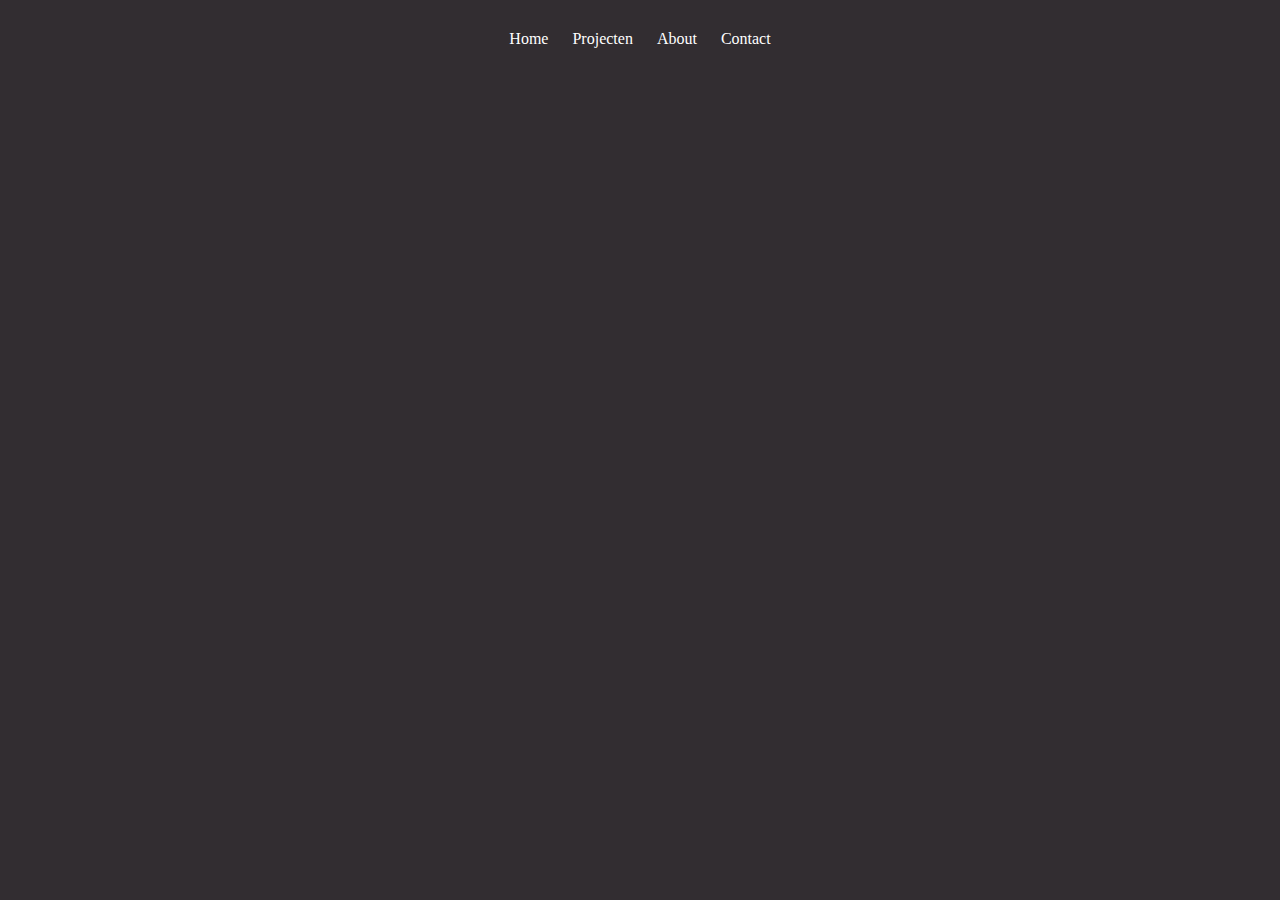
==== Files/pages/about.html @ 40b50b65 "commit" ====
<!DOCTYPE html>
<html lang="en">
<head>
    <meta charset="UTF-8">
    <meta http-equiv="X-UA-Compatible" content="IE=edge">
    <meta name="viewport" content="width=device-width, initial-scale=1.0">
    <title>Document</title>
    <link rel="stylesheet" href="../style/style.css">
    
</head>
<body>
    <div class="nav">
        <ul>
            <li><a href="../index.html">Home</a></li>
            <li><a href="project.html">Projecten</a></li>
            <li><a href="about.html">About</a></li>
            <li><a href="contact.html">Contact</a></li>
        </ul>
    </div>

</body>
</html>
---- Files/style/style.css ----
*{
    background-color: #322d31;
    margin: 0;
    padding: 0;
}

nav{
    position: relative;
}
  
ul {
    margin:0;
    padding:0;
    list-style-type:none;
    text-align:center;
    text-decoration: none;
    padding: 20px;
    
}
li {
    display:inline-block;
    padding: 10px;
    text-decoration: none;
}

li a{
    color: white;
    text-decoration: none;

}

.center{
    position: relative;
    display: flex;
    align-items: center;
    justify-content: center;
    width: 100%;
    height: 90vh;
}

h1{
    color: white;
}
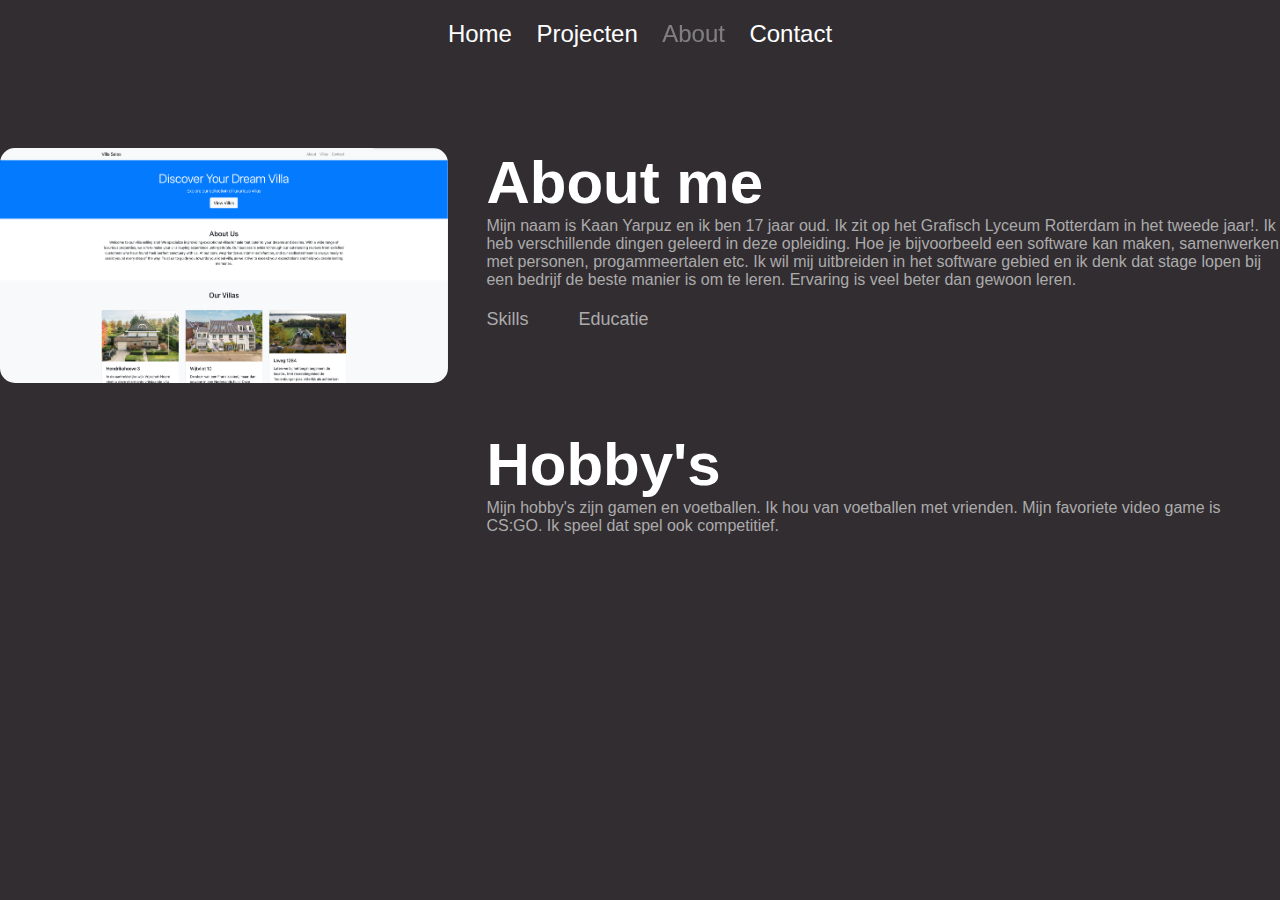
==== commit 5bb58df5: "changes" ====
--- a/Files/pages/about.html
+++ b/Files/pages/about.html
@@ -1,22 +1,64 @@
 <!DOCTYPE html>
 <html lang="en">
+
 <head>
     <meta charset="UTF-8">
     <meta http-equiv="X-UA-Compatible" content="IE=edge">
     <meta name="viewport" content="width=device-width, initial-scale=1.0">
     <title>Document</title>
     <link rel="stylesheet" href="../style/style.css">
-    
+
+
 </head>
+
 <body>
     <div class="nav">
         <ul>
             <li><a href="../index.html">Home</a></li>
             <li><a href="project.html">Projecten</a></li>
-            <li><a href="about.html">About</a></li>
+            <li><a href="about.html" class="active-page">About</a></li>
             <li><a href="contact.html">Contact</a></li>
         </ul>
     </div>
 
+    <div class="about">
+        <div class="container">
+            <div class="line">
+                <div class="about-col-1">
+                    <img src="../media/project1.png" alt="">
+                </div>
+                <div class="about-col-2">
+                    <h1 class="sub-title">About me</h1>
+                    <p>Mijn naam is Kaan Yarpuz en ik ben 17 jaar oud. Ik zit op het Grafisch Lyceum Rotterdam in het
+                        tweede jaar!. Ik heb verschillende dingen geleerd in deze opleiding. Hoe je bijvoorbeeld een
+                        software kan maken, samenwerken met personen, progammeertalen etc. Ik wil mij uitbreiden in het
+                        software gebied en ik denk dat stage lopen bij een bedrijf de beste manier is om te leren.
+                        Ervaring is veel beter dan gewoon leren.</p>
+
+                    <div class="tab-titles">
+                        <p class="tab-links" onclick="opentab(event, 'skills')">Skills</p>
+                        <p class="tab-links" onclick="opentab(event, 'education')">Educatie</p>
+                    </div>
+                    <div class="tab-contents" id="skills">
+                        <ul>
+                            <li><span>Programming language:</span><br>HTML<br>CSS<br>Python<br>Javascript<br>C#<br>PHP
+                            </li>
+                        </ul>
+                    </div>
+                    <div class="tab-contents" id="education">
+                        <ul>
+                            <li><span>Educatie:</span><br>Grafisch Lyceum Rotterdam (2022-2023)</li>
+                        </ul>
+                    </div>
+                    <h1 class="sub-title2">Hobby's</h1>
+                    <p>Mijn hobby's zijn gamen en voetballen. Ik hou van voetballen met vrienden. Mijn favoriete video
+                        game is CS:GO. Ik speel dat spel ook competitief.</p>
+                </div>
+            </div>
+        </div>
+    </div>
+
+    <script src="../js/about.js"></script>
 </body>
+
 </html>--- a/Files/style/style.css
+++ b/Files/style/style.css
@@ -1,43 +1,361 @@
-*{
-    background-color: #322d31;
+* {
     margin: 0;
     padding: 0;
-}
-
-nav{
-    position: relative;
-}
-  
+    font-family: 'PT Sans', sans-serif;
+}
+
+
+
+body {
+    background-color: rgb(50, 45, 49);
+}
+
+#projects body {
+    width: 100%;
+    min-height: 100vh;
+    display: grid;
+    place-items: center;
+}
+
 ul {
-    margin:0;
-    padding:0;
-    list-style-type:none;
-    text-align:center;
+    margin: 0;
+    padding: 0;
+    list-style-type: none;
+    text-align: center;
     text-decoration: none;
-    padding: 20px;
-    
-}
+    padding: 10px;
+
+
+}
+
 li {
-    display:inline-block;
+    display: inline-block;
+    padding-left: 50px;
     padding: 10px;
     text-decoration: none;
 }
 
-li a{
+li a {
     color: white;
     text-decoration: none;
-
-}
-
-.center{
-    position: relative;
+    font-size: 1.5em;
+    position: relative
+}
+
+.nav ul li a::after {
+    content: '';
+    width: 0;
+    height: 3px;
+    background: #03e9f4;
+    position: absolute;
+    left: 0;
+    bottom: -6px;
+    transition: 0.5s;
+}
+
+.nav ul li a:hover::after {
+    width: 100%;
+}
+
+.nav ul li a.active-page{
+    filter: brightness(50%);
+}
+
+.center {
+    position: absolute;
     display: flex;
     align-items: center;
     justify-content: center;
     width: 100%;
     height: 90vh;
-}
-
-h1{
-    color: white;
+    font-weight: 900;
+    font-size: 3.5em;
+}
+
+
+.center .letter {
+    display: inline-block;
+    line-height: 1em;
+}
+
+.center .text-wrapper {
+    position: relative;
+    display: inline-block;
+    padding-top: 0.1em;
+    padding-right: 0.05em;
+    padding-bottom: 0.15em;
+}
+
+.center .line {
+    opacity: 0;
+    position: absolute;
+    left: 0;
+    height: 3px;
+    width: 100%;
+    background-color: #fff;
+    transform-origin: 0 0;
+}
+
+.center .line1 {
+    top: 0;
+}
+
+.center .line2 {
+    bottom: 0;
+}
+
+h1 {
+    color: white;
+}
+
+.contact {
+    position: absolute;
+    top: 50%;
+    left: 50%;
+    width: 400px;
+    padding: 40px;
+    transform: translate(-50%, -50%);
+    box-sizing: border-box;
+    box-shadow: 0 15px 25px rgba(0, 0, 0, .6);
+    border-radius: 10px;
+}
+
+.contact h2 {
+    margin: 0 0 30px;
+    padding: 0;
+    color: #fff;
+    text-align: center;
+}
+
+.contact .user-box {
+    position: relative;
+}
+
+.contact .user-box input {
+    width: 100%;
+    padding: 10px 0;
+    font-size: 16px;
+    color: #fff;
+    margin-bottom: 30px;
+    border: none;
+    border-bottom: 1px solid #fff;
+    outline: none;
+    background: transparent;
+}
+
+.contact .user-box label {
+    position: absolute;
+    top: 0;
+    left: 0;
+    padding: 10px 0;
+    font-size: 16px;
+    color: #fff;
+    pointer-events: none;
+    transition: .5s;
+}
+
+.contact .user-box input:focus~label,
+.contact .user-box input:valid~label {
+    top: -20px;
+    left: 0;
+    color: #03e9f4;
+    font-size: 12px;
+}
+
+video {
+    position: relative;
+    top: 0;
+    left: 0;
+    width: 100%;
+    height: 100%;
+    display: block;
+    object-fit: cover;
+    z-index: -1;
+}
+
+video {
+    position: absolute;
+    top: 0;
+    left: 0;
+    width: 100%;
+    height: 100%;
+    display: block;
+    object-fit: cover;
+    z-index: -1;
+    filter: brightness(50%);
+}
+
+.homepage {
+    width: 100%;
+    height: 30vh;
+    margin-bottom: 50px;
+}
+
+.inner {
+    height: 100%;
+    display: flex;
+    justify-content: center;
+    align-items: center;
+    text-align: center;
+}
+
+
+
+
+.photos {
+    display: grid;
+    grid-template-columns: 1fr 1fr 1fr;
+    column-gap: 10px;
+    margin-left: 40px;
+    margin-bottom: 100px;
+}
+
+.column h3 {
+    text-align: center;
+    color: white;
+}
+
+h2 {
+    text-align: center;
+}
+
+.row {
+    width: 90%;
+    display: grid;
+    grid-template-columns: repeat(2, 1fr);
+    grid-gap: 50px 30px;
+    color: white;
+    margin-bottom: 90px;
+
+}
+
+.row .left {
+    overflow: hidden;
+}
+
+.row .left img {
+    width: 100%;
+    height: 100%;
+    object-fit: cover;
+
+}
+
+.row .right {
+    display: flex;
+    align-items: center;
+}
+
+.row .right .content {
+    padding-left: 20px;
+}
+
+.row .right .content p {
+    font-size: 16px;
+    line-height: 26px;
+    padding-bottom: 15px;
+
+}
+
+
+
+@media (max-width: 991px∂) {
+    .row .right .content {
+        padding-left: 0;
+    }
+
+}
+
+@media (max-width: 760px) {
+    .row {
+        width: 100%;
+        grid-template-columns: 1fr;
+    }
+
+}
+
+h2 {
+    color: white;
+}
+
+.about {
+    padding: 80px 0;
+    color: #ababab;
+}
+
+.line {
+    display: flex;
+    justify-content: space-between;
+    flex-wrap: wrap;
+}
+
+.about-col-1 {
+    flex-basis: 35%;
+}
+
+.about-col-1 img {
+    width: 100%;
+    border-radius: 15px;
+}
+
+.about-col-2 {
+    flex-basis: 62%;
+}
+
+.sub-title {
+    font-size: 60px;
+    font-weight: 600;
+    color: #fff;
+}
+
+.sub-title2 {
+    font-size: 60px;
+    font-weight: 600;
+    color: #fff;
+    margin-top: 100px;
+}
+
+
+.tab-titles {
+    display: flex;
+    margin: 20px 0 40px;
+}
+
+.tab-links {
+    margin-right: 50px;
+    font-size: 18px;
+    font-weight: 500;
+    cursor: pointer;
+    position: relative;
+}
+
+.tab-links::after {
+    content: '';
+    width: 0;
+    height: 3px;
+    background: #03e9f4;
+    position: absolute;
+    left: 0;
+    bottom: -8px;
+    transition: 0.5s;
+}
+
+.tab-links.active-link::after {
+    width: 100%;
+}
+
+.tab-contents ul li {
+    margin: 0;
+}
+
+.tab-contents ul li span {
+    color: #03e9f4;
+    font-size: 14px;
+}
+
+.tab-contents {
+    display: none;
+}
+
+.tab-contents.active-tab {
+    display: block;
 }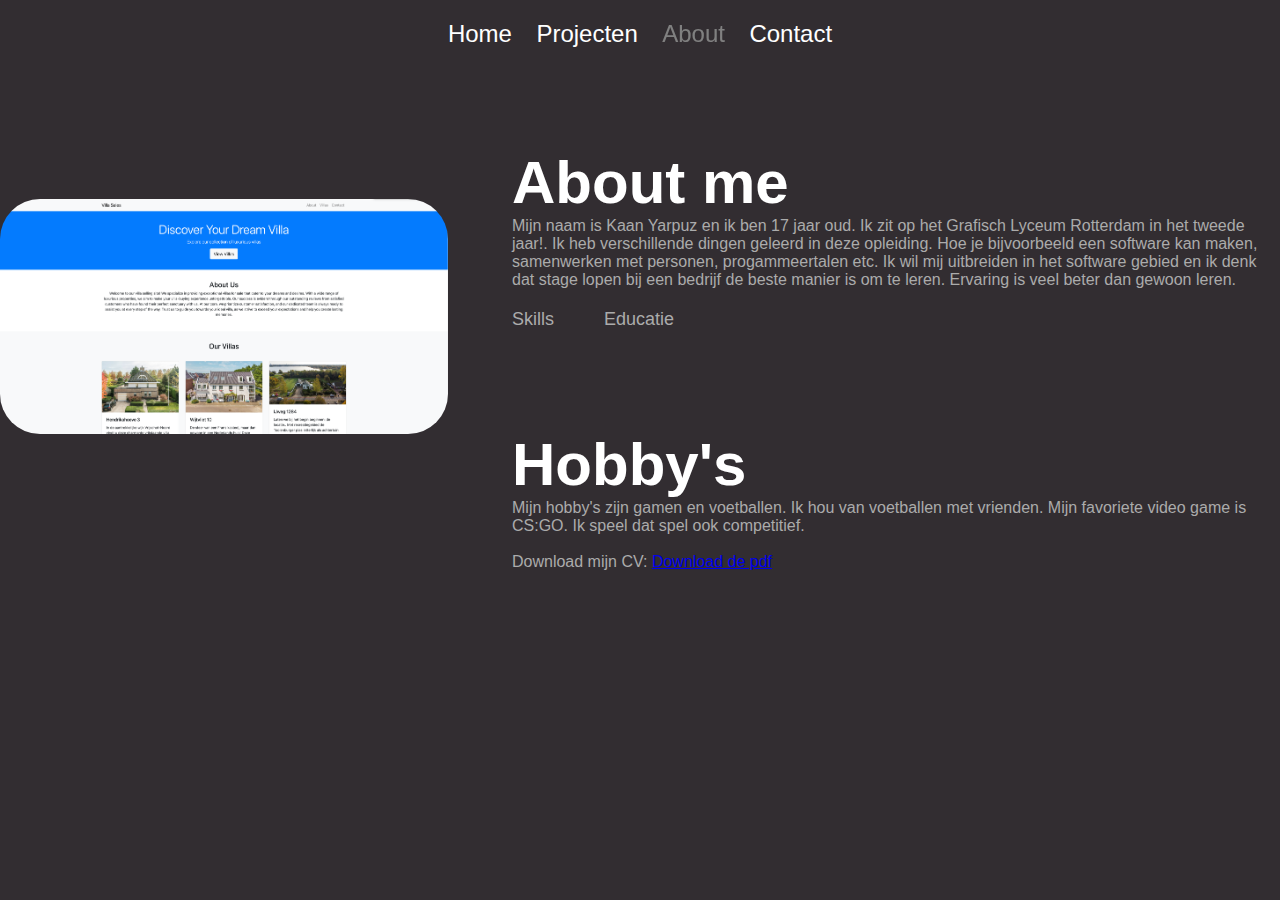
==== commit 599a56cf: "pdf file added" ====
--- a/Files/pages/about.html
+++ b/Files/pages/about.html
@@ -53,7 +53,10 @@
                     <h1 class="sub-title2">Hobby's</h1>
                     <p>Mijn hobby's zijn gamen en voetballen. Ik hou van voetballen met vrienden. Mijn favoriete video
                         game is CS:GO. Ik speel dat spel ook competitief.</p>
-                </div>
+                    <br>
+                    <p>Download mijn CV: <a href="../media/cv.pdf" download="cv">Download de pdf</a></p>
+                    </div>
+                
             </div>
         </div>
     </div>
--- a/Files/style/style.css
+++ b/Files/style/style.css
@@ -290,15 +290,16 @@
 
 .about-col-1 {
     flex-basis: 35%;
+    margin-top: 4%;
 }
 
 .about-col-1 img {
     width: 100%;
-    border-radius: 15px;
+    border-radius: 40px;
 }
 
 .about-col-2 {
-    flex-basis: 62%;
+    flex-basis: 60%;
 }
 
 .sub-title {
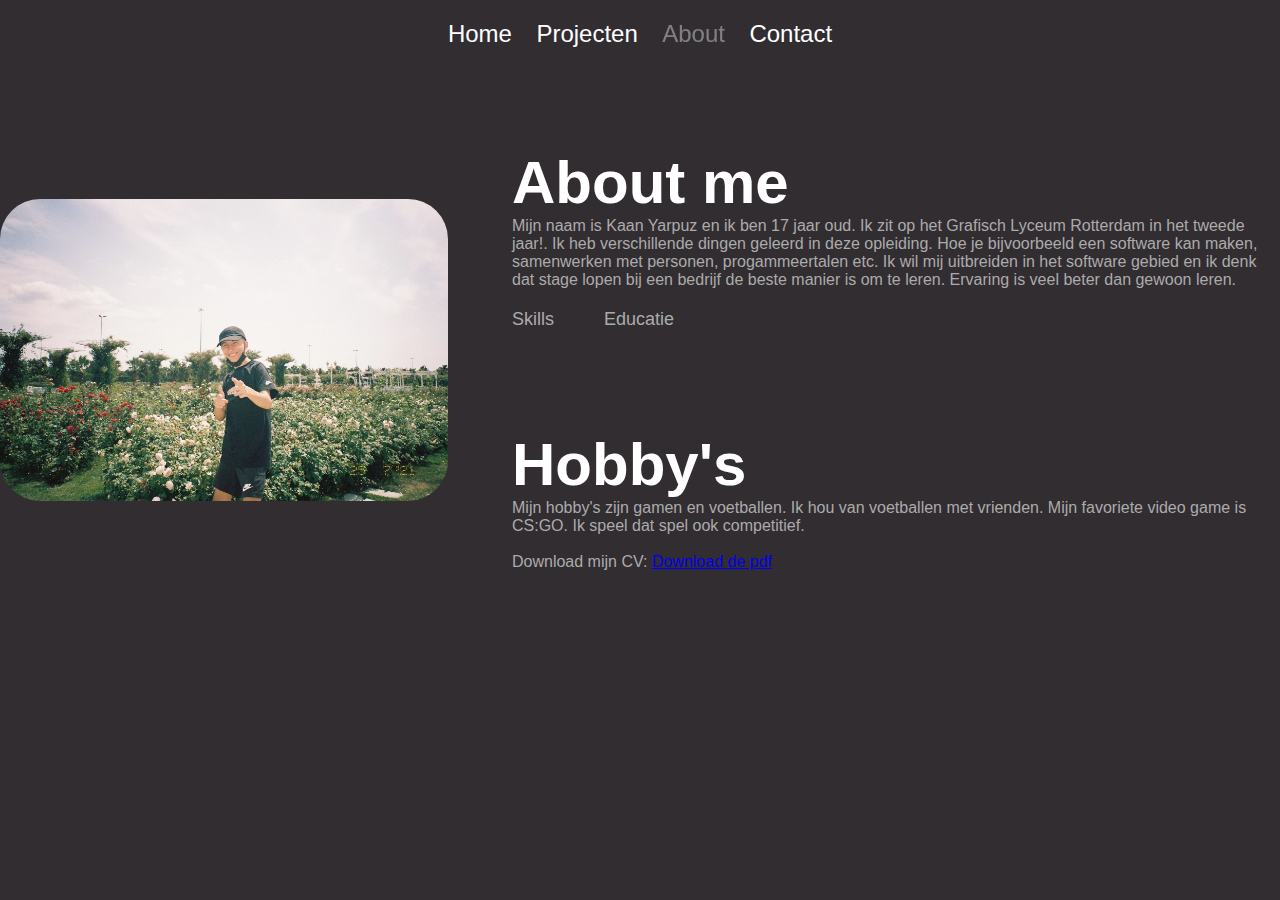
==== commit 598d8c8d: "form wijzigen en fotos" ====
--- a/Files/pages/about.html
+++ b/Files/pages/about.html
@@ -25,7 +25,7 @@
         <div class="container">
             <div class="line">
                 <div class="about-col-1">
-                    <img src="../media/project1.png" alt="">
+                    <img src="../media/foto.png" alt="">
                 </div>
                 <div class="about-col-2">
                     <h1 class="sub-title">About me</h1>
